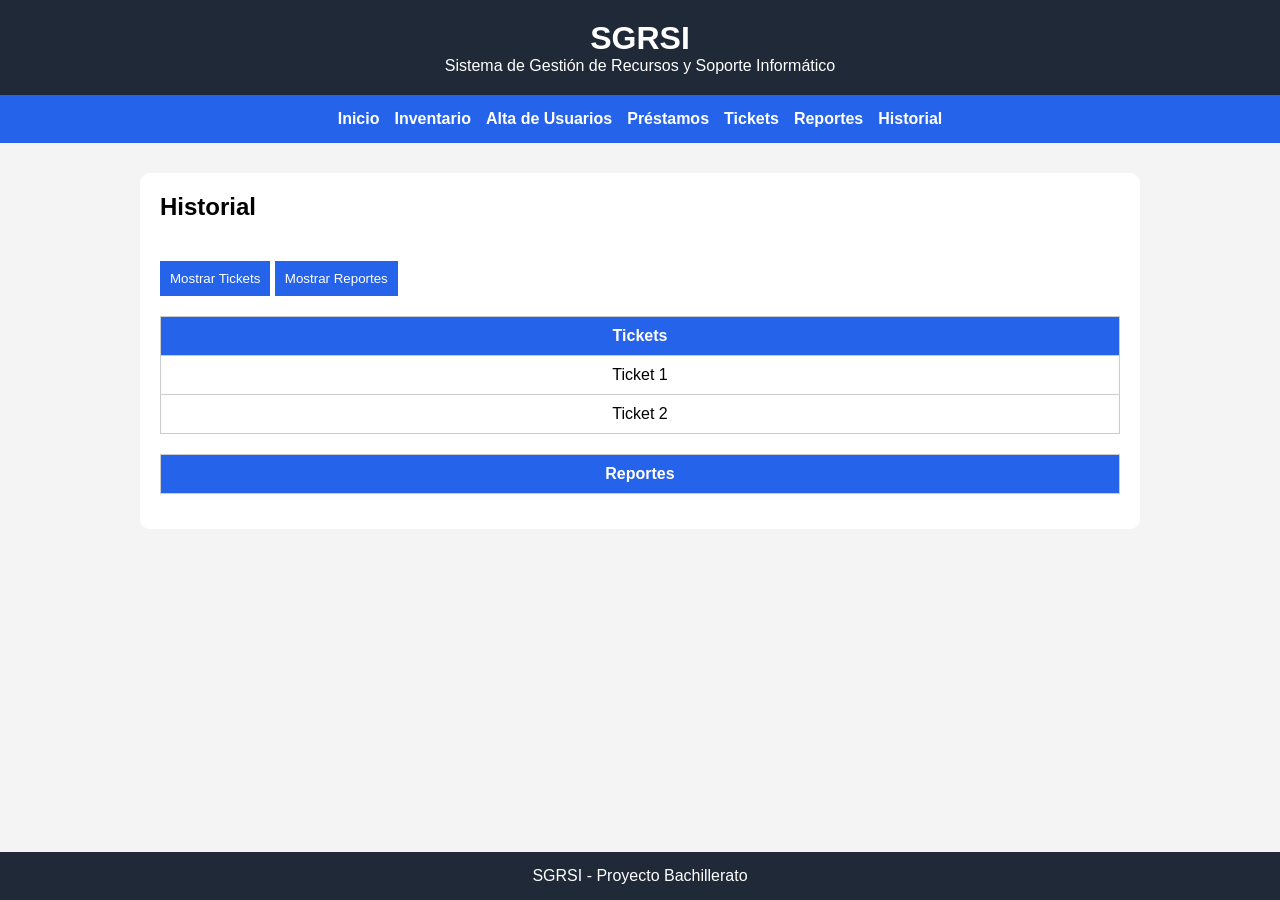
==== indexHistorial.html @ 23abbc3a "fourth commit" ====
<!DOCTYPE html>
<html lang="en">

<head>
    <meta charset="UTF-8">
    <meta name="viewport" content="width=device-width, initial-scale=1.0">
    <title>SGRSI</title>
    <link rel="stylesheet" href="styles.css">
    <link rel="stylesheet" href="css/bootstrap.min.css">
</head>

<body>

    <header>
        <h1>SGRSI</h1>

        <p>
            Sistema de Gestión de Recursos y Soporte Informático
        </p>
    </header>

    <nav>

        <a href="index.html">Inicio</a>
        <a href="indexRecursos.html">Inventario</a>
        <a href="indexUsuarios.html">Alta de Usuarios</a>
        <a href="indexPrestamos.html">Préstamos</a>
        <a href="indexTickets.html">Tickets</a>
        <a href="indexReportes.html">Reportes</a>
        <a href="indexHistorial.html">Historial</a>

    </nav>
    <main>
        <section id="Historial">

            <h2>Historial</h2>
            <button id="botonMostrarTickets">Mostrar Tickets</button>
            <button id="botonMostrarReportes">Mostrar Reportes</button>
            <table id="tablaTickets">
                <thead>
                    <tr>
                        <th>Tickets</th>
                    </tr>
                </thead>
                <tbody id="cuerpoTablaTickets">
                    <tr><td>Ticket 1</td></tr>
                    <tr><td>Ticket 2</td></tr>
                </tbody>
            </table>

            <table class="d-none" id="tablaReportes">
                <thead>
                    <tr>
                        <th>Reportes</th>
                    </tr>
                </thead>
                <tbody id="cuerpoTablaReportes">
                </tbody>
                </table>
                <p id="mensajeEquipo"></p>
               

        </section>

    </main>

    <footer>

        <p>SGRSI - Proyecto Bachillerato</p>

    </footer>

    <script src="historial.js"></script> 
     <script src="js/bootstrap.bundle.min.js"></script>

</body>

</html>
---- styles.css ----
* {
    margin: 0;
    padding: 0;
    box-sizing: border-box;
}

body {
    display: flex;
    flex-direction: column;
    min-height: 100vh;
    margin: 0;
    font-family: Arial, sans-serif;
    background-color: #f4f4f4;
}



header {
    background-color: #1f2937;
    color: white;
    text-align: center;
    padding: 20px;
}



nav {
    background-color: #2563eb;
    display: flex;
    justify-content: center;
    gap: 20px;
    padding: 15px;
}

nav a {
    color: white;
    text-decoration: none;
    font-weight: bold;
}


main {
    flex : 1;
    width: 90%;
    max-width: 1000px;
    margin: auto;
}



section {
    background-color: white;
    margin-top: 30px;
    padding: 20px;
    border-radius: 10px;
}

h2 {
    margin-bottom: 20px;
}



form {
    display: flex;
    flex-direction: column;
}

label {
    margin-top: 10px;
}

input,
select,
textarea {
    padding: 10px;
    margin-top: 5px;
}

button {
    margin-top: 20px;
    padding: 10px;
    background-color: #2563eb;
    color: white;
    border: none;
    cursor: pointer;
}

button:hover {
    background-color: #1d4ed8;
}



table {
    width: 100%;
    border-collapse: collapse;
    margin-top: 20px;
}

th,
td {
    border: 1px solid #ccc;
    padding: 10px;
    text-align: center;
}

th {
    background-color: #2563eb;
    color: white;
}



#mensajeEquipo,
#mensajePrestamo,
#mensajeTicket {
    margin-top: 15px;
    font-weight: bold;
}


footer {
    background-color: #1f2937;
    color: white;
    text-align: center;
    padding: 15px;
    margin-top: 30px;
}



nav {
    display: flex;
    flex-wrap: wrap;
    justify-content: center;
    gap: 15px;
}

main {
    width: 90%;
    max-width: 1000px;
    margin: auto;
}

@media (max-width: 576px) {
    nav {
        flex-direction: column;
        align-items: center;
    }
}

@media (max-width: 576px) {
    main {
        width: 100%;
        padding: 0 10px;
    }
}
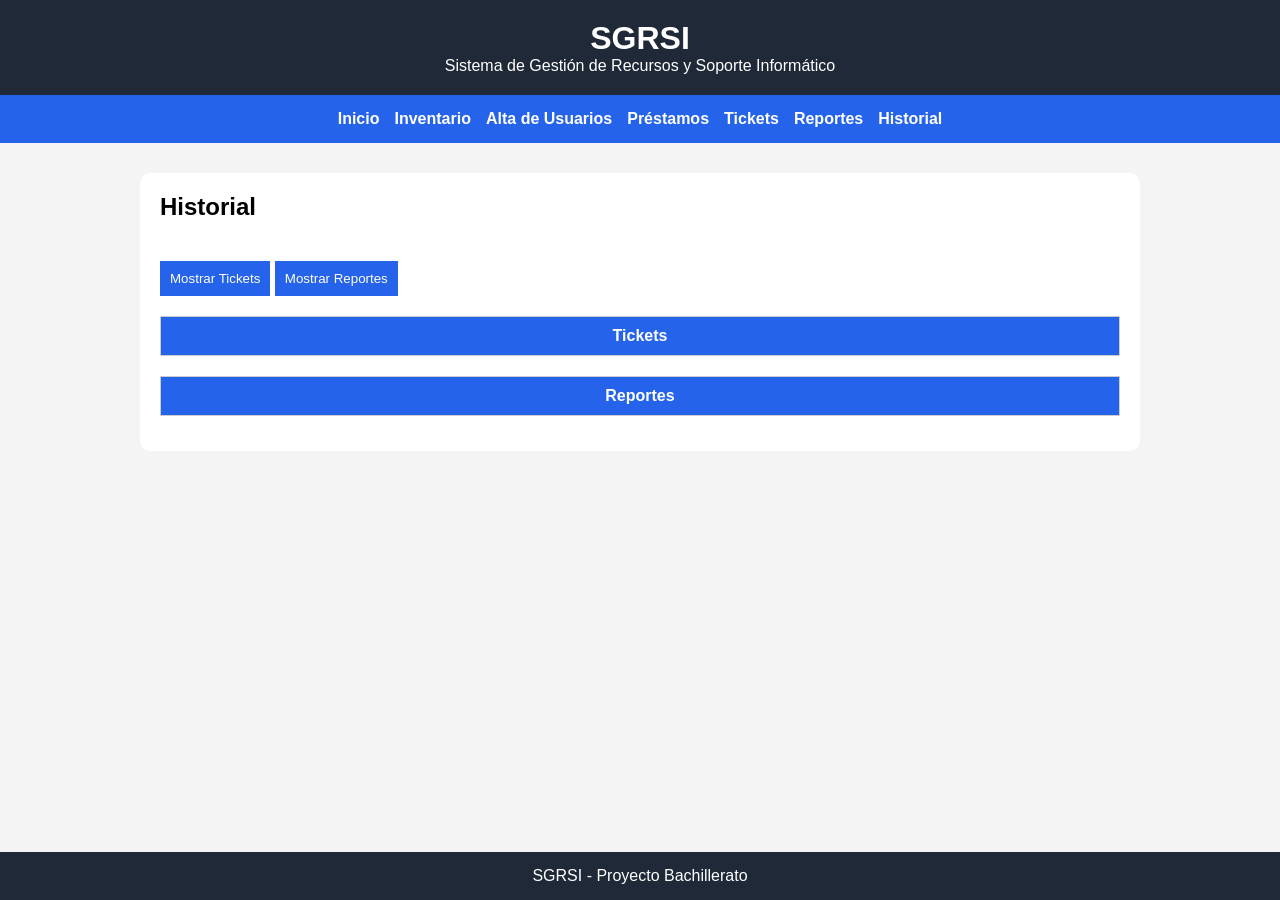
==== commit 37526440: "Muestra los tickets en la tabla del historial" ====
--- a/indexHistorial.html
+++ b/indexHistorial.html
@@ -43,8 +43,6 @@
                     </tr>
                 </thead>
                 <tbody id="cuerpoTablaTickets">
-                    <tr><td>Ticket 1</td></tr>
-                    <tr><td>Ticket 2</td></tr>
                 </tbody>
             </table>
 
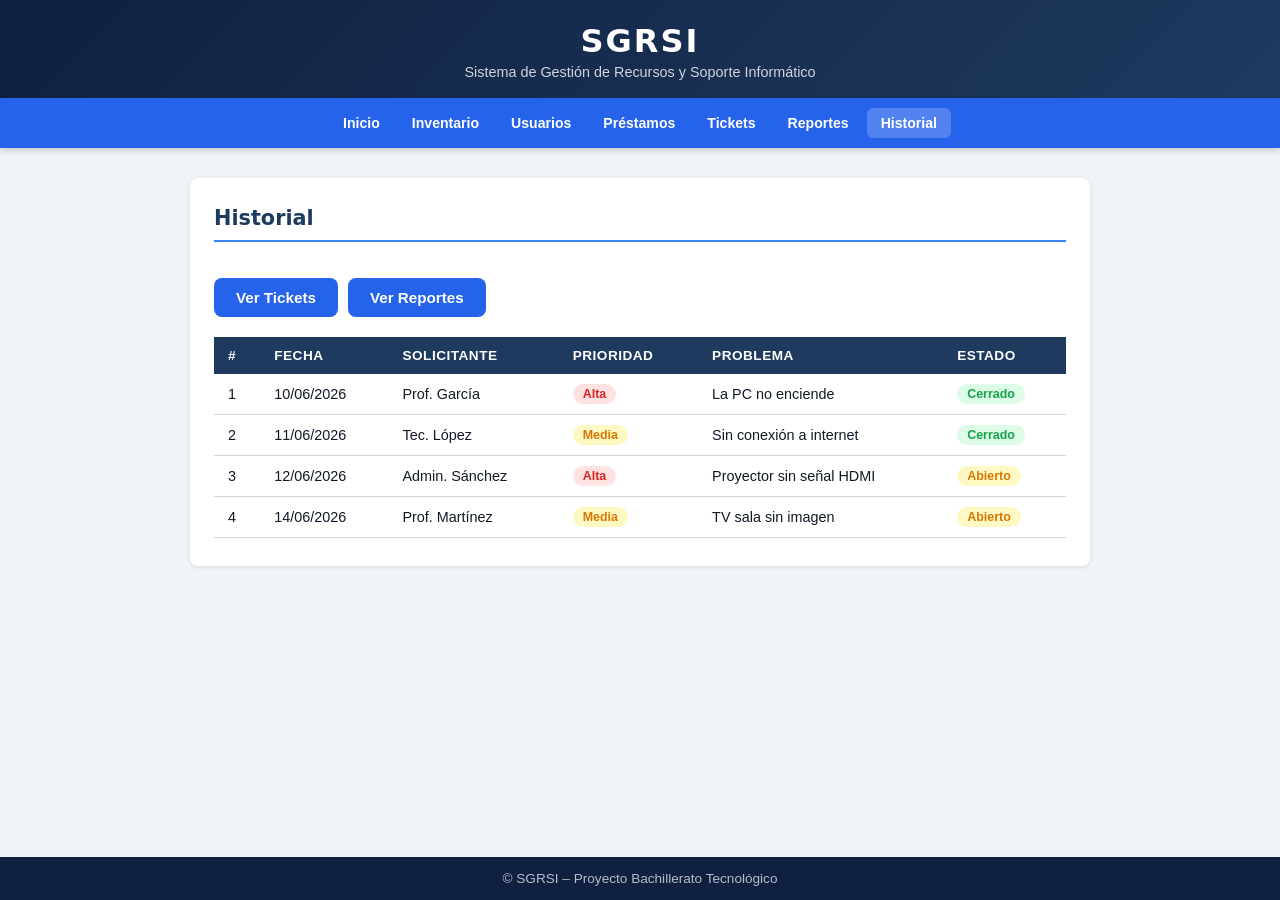
==== commit 11288f63: "refactor: elimina la copia duplicada en ProyectoRevision/ y unifica los scripts" ====
--- a/indexHistorial.html
+++ b/indexHistorial.html
@@ -1,76 +1,45 @@
 <!DOCTYPE html>
-<html lang="en">
-
+<html lang="es">
 <head>
     <meta charset="UTF-8">
     <meta name="viewport" content="width=device-width, initial-scale=1.0">
-    <title>SGRSI</title>
+    <title>SGRSI – Historial</title>
     <link rel="stylesheet" href="styles.css">
-    <link rel="stylesheet" href="css/bootstrap.min.css">
 </head>
-
 <body>
 
-    <header>
-        <h1>SGRSI</h1>
+<header>
+    <h1>SGRSI</h1>
+    <p>Sistema de Gestión de Recursos y Soporte Informático</p>
+</header>
 
-        <p>
-            Sistema de Gestión de Recursos y Soporte Informático
-        </p>
-    </header>
+<nav>
+    <a href="index.html">Inicio</a>
+    <a href="indexRecursos.html">Inventario</a>
+    <a href="indexUsuarios.html">Usuarios</a>
+    <a href="indexPrestamos.html">Préstamos</a>
+    <a href="indexTickets.html">Tickets</a>
+    <a href="indexReportes.html">Reportes</a>
+    <a href="indexHistorial.html" class="activo">Historial</a>
+</nav>
 
-    <nav>
+<main>
+    <section id="Historial">
+        <h2>Historial</h2>
 
-        <a href="index.html">Inicio</a>
-        <a href="indexRecursos.html">Inventario</a>
-        <a href="indexUsuarios.html">Alta de Usuarios</a>
-        <a href="indexPrestamos.html">Préstamos</a>
-        <a href="indexTickets.html">Tickets</a>
-        <a href="indexReportes.html">Reportes</a>
-        <a href="indexHistorial.html">Historial</a>
+        <div style="display:flex; gap:10px; flex-wrap:wrap; margin-bottom:8px;">
+            <button type="button" id="botonMostrarTickets">Ver Tickets</button>
+            <button type="button" id="botonMostrarReportes">Ver Reportes</button>
+        </div>
 
-    </nav>
-    <main>
-        <section id="Historial">
+        <div class="tabla-wrapper" id="contenedorHistorial"></div>
+    </section>
+</main>
 
-            <h2>Historial</h2>
-            <button id="botonMostrarTickets">Mostrar Tickets</button>
-            <button id="botonMostrarReportes">Mostrar Reportes</button>
-            <table id="tablaTickets">
-                <thead>
-                    <tr>
-                        <th>Tickets</th>
-                    </tr>
-                </thead>
-                <tbody id="cuerpoTablaTickets">
-                </tbody>
-            </table>
+<footer>
+    <p>© SGRSI – Proyecto Bachillerato Tecnológico</p>
+</footer>
 
-            <table class="d-none" id="tablaReportes">
-                <thead>
-                    <tr>
-                        <th>Reportes</th>
-                    </tr>
-                </thead>
-                <tbody id="cuerpoTablaReportes">
-                </tbody>
-                </table>
-                <p id="mensajeEquipo"></p>
-               
-
-        </section>
-
-    </main>
-
-    <footer>
-
-        <p>SGRSI - Proyecto Bachillerato</p>
-
-    </footer>
-
-    <script src="historial.js"></script> 
-     <script src="js/bootstrap.bundle.min.js"></script>
-
+<script src="historial.js"></script>
 </body>
-
-</html>+</html>
--- a/styles.css
+++ b/styles.css
@@ -1,3 +1,24 @@
+/* === VARIABLES Y RESET === */
+:root {
+    --primary: #1e3a5f;
+    --primary-light: #2563eb;
+    --primary-dark: #0f2040;
+    --accent: #3b82f6;
+    --accent-hover: #1d4ed8;
+    --success: #16a34a;
+    --danger: #dc2626;
+    --warning: #d97706;
+    --bg: #f0f4f8;
+    --surface: #ffffff;
+    --border: #d1d5db;
+    --text: #111827;
+    --text-muted: #6b7280;
+    --font-heading: 'Segoe UI', system-ui, sans-serif;
+    --font-body: Arial, Helvetica, sans-serif;
+    --radius: 8px;
+    --shadow: 0 1px 4px rgba(0,0,0,0.10);
+}
+
 * {
     margin: 0;
     padding: 0;
@@ -8,153 +29,408 @@
     display: flex;
     flex-direction: column;
     min-height: 100vh;
-    margin: 0;
-    font-family: Arial, sans-serif;
-    background-color: #f4f4f4;
-}
-
-
-
+    font-family: var(--font-body);
+    background-color: var(--bg);
+    color: var(--text);
+}
+
+/* === HEADER === */
 header {
-    background-color: #1f2937;
+    background: linear-gradient(135deg, var(--primary-dark) 0%, var(--primary) 100%);
     color: white;
     text-align: center;
-    padding: 20px;
-}
-
-
-
+    padding: 22px 20px 18px;
+}
+
+header h1 {
+    font-family: var(--font-heading);
+    font-size: 2rem;
+    font-weight: 700;
+    letter-spacing: 2px;
+}
+
+header p {
+    font-size: 0.9rem;
+    opacity: 0.8;
+    margin-top: 4px;
+}
+
+/* === NAV === */
 nav {
-    background-color: #2563eb;
+    background-color: var(--primary-light);
     display: flex;
+    flex-wrap: wrap;
     justify-content: center;
-    gap: 20px;
-    padding: 15px;
+    gap: 4px;
+    padding: 10px 16px;
+    position: sticky;
+    top: 0;
+    z-index: 100;
+    box-shadow: 0 2px 6px rgba(0,0,0,0.2);
 }
 
 nav a {
     color: white;
     text-decoration: none;
-    font-weight: bold;
-}
-
-
+    font-weight: 600;
+    font-size: 0.88rem;
+    padding: 7px 14px;
+    border-radius: 6px;
+    transition: background 0.2s;
+}
+
+nav a:hover,
+nav a.activo {
+    background-color: rgba(255,255,255,0.2);
+}
+
+/* === MAIN === */
 main {
-    flex : 1;
+    flex: 1;
     width: 90%;
-    max-width: 1000px;
-    margin: auto;
-}
-
-
-
+    max-width: 900px;
+    margin: 0 auto;
+    padding: 30px 0 40px;
+}
+
+/* === SECCIÓN === */
 section {
-    background-color: white;
-    margin-top: 30px;
-    padding: 20px;
-    border-radius: 10px;
-}
-
-h2 {
+    background: var(--surface);
+    border-radius: var(--radius);
+    padding: 28px 24px;
+    box-shadow: var(--shadow);
+    margin-bottom: 24px;
+}
+
+section h2 {
+    font-family: var(--font-heading);
+    font-size: 1.3rem;
+    font-weight: 700;
+    color: var(--primary);
     margin-bottom: 20px;
-}
-
-
-
+    padding-bottom: 10px;
+    border-bottom: 2px solid var(--accent);
+}
+
+/* === FORMULARIOS === */
 form {
     display: flex;
     flex-direction: column;
+    gap: 4px;
 }
 
 label {
-    margin-top: 10px;
+    font-size: 0.88rem;
+    font-weight: 600;
+    color: var(--text);
+    margin-top: 12px;
 }
 
 input,
 select,
 textarea {
-    padding: 10px;
-    margin-top: 5px;
-}
-
-button {
+    padding: 10px 12px;
+    margin-top: 4px;
+    border: 1.5px solid var(--border);
+    border-radius: var(--radius);
+    font-size: 0.95rem;
+    font-family: var(--font-body);
+    transition: border-color 0.2s, box-shadow 0.2s;
+    background: #fafafa;
+    color: var(--text);
+}
+
+input:focus,
+select:focus,
+textarea:focus {
+    outline: none;
+    border-color: var(--accent);
+    box-shadow: 0 0 0 3px rgba(59,130,246,0.15);
+    background: white;
+}
+
+textarea {
+    min-height: 90px;
+    resize: vertical;
+}
+
+/* === BOTONES === */
+button,
+.btn {
+    display: inline-block;
+    margin-top: 16px;
+    padding: 11px 22px;
+    background-color: var(--primary-light);
+    color: white;
+    border: none;
+    border-radius: var(--radius);
+    font-size: 0.95rem;
+    font-weight: 600;
+    cursor: pointer;
+    transition: background 0.2s, transform 0.1s;
+    text-align: center;
+}
+
+button:hover,
+.btn:hover {
+    background-color: var(--accent-hover);
+    transform: translateY(-1px);
+}
+
+button:active,
+.btn:active {
+    transform: translateY(0);
+}
+
+button.btn-success {
+    background-color: var(--success);
+}
+button.btn-success:hover {
+    background-color: #15803d;
+}
+
+button.btn-danger {
+    background-color: var(--danger);
+    margin-top: 0;
+    padding: 6px 14px;
+    font-size: 0.82rem;
+}
+button.btn-danger:hover {
+    background-color: #b91c1c;
+}
+
+button.btn-sm {
+    margin-top: 0;
+    padding: 5px 12px;
+    font-size: 0.82rem;
+}
+
+/* === MENSAJES === */
+.mensaje {
+    margin-top: 14px;
+    padding: 10px 14px;
+    border-radius: var(--radius);
+    font-weight: 600;
+    font-size: 0.9rem;
+    display: none;
+}
+
+.mensaje.exito {
+    background: #dcfce7;
+    color: var(--success);
+    border-left: 4px solid var(--success);
+    display: block;
+}
+
+.mensaje.error {
+    background: #fee2e2;
+    color: var(--danger);
+    border-left: 4px solid var(--danger);
+    display: block;
+}
+
+.mensaje.info {
+    background: #dbeafe;
+    color: var(--primary);
+    border-left: 4px solid var(--accent);
+    display: block;
+}
+
+/* === TABLAS === */
+.tabla-wrapper {
+    overflow-x: auto;
     margin-top: 20px;
-    padding: 10px;
-    background-color: #2563eb;
-    color: white;
-    border: none;
-    cursor: pointer;
-}
-
-button:hover {
-    background-color: #1d4ed8;
-}
-
-
+}
 
 table {
     width: 100%;
     border-collapse: collapse;
-    margin-top: 20px;
-}
-
-th,
-td {
-    border: 1px solid #ccc;
-    padding: 10px;
+    font-size: 0.9rem;
+}
+
+thead th {
+    background-color: var(--primary);
+    color: white;
+    padding: 11px 14px;
+    text-align: left;
+    font-weight: 600;
+    font-size: 0.85rem;
+    text-transform: uppercase;
+    letter-spacing: 0.5px;
+}
+
+tbody tr {
+    border-bottom: 1px solid var(--border);
+    transition: background 0.15s;
+}
+
+tbody tr:hover {
+    background-color: #eff6ff;
+}
+
+tbody td {
+    padding: 10px 14px;
+    vertical-align: middle;
+}
+
+/* === BADGES === */
+.badge {
+    display: inline-block;
+    padding: 3px 10px;
+    border-radius: 20px;
+    font-size: 0.78rem;
+    font-weight: 600;
+}
+
+.badge-success { background: #dcfce7; color: var(--success); }
+.badge-danger  { background: #fee2e2; color: var(--danger); }
+.badge-warning { background: #fef9c3; color: var(--warning); }
+.badge-info    { background: #dbeafe; color: var(--primary-light); }
+
+/* === CARDS de resumen === */
+.stats-grid {
+    display: grid;
+    grid-template-columns: repeat(auto-fit, minmax(160px, 1fr));
+    gap: 16px;
+    margin-bottom: 24px;
+}
+
+.stat-card {
+    background: var(--surface);
+    border-radius: var(--radius);
+    padding: 18px 16px;
+    box-shadow: var(--shadow);
     text-align: center;
-}
-
-th {
-    background-color: #2563eb;
-    color: white;
-}
-
-
-
-#mensajeEquipo,
-#mensajePrestamo,
-#mensajeTicket {
-    margin-top: 15px;
-    font-weight: bold;
-}
-
-
+    border-top: 3px solid var(--accent);
+}
+
+.stat-card .numero {
+    font-size: 2rem;
+    font-weight: 700;
+    color: var(--primary);
+    line-height: 1;
+}
+
+.stat-card .etiqueta {
+    font-size: 0.78rem;
+    color: var(--text-muted);
+    margin-top: 4px;
+    text-transform: uppercase;
+    letter-spacing: 0.5px;
+}
+
+/* === FOOTER === */
 footer {
-    background-color: #1f2937;
-    color: white;
+    background: var(--primary-dark);
+    color: rgba(255,255,255,0.7);
     text-align: center;
-    padding: 15px;
-    margin-top: 30px;
-}
-
-
-
-nav {
-    display: flex;
-    flex-wrap: wrap;
-    justify-content: center;
-    gap: 15px;
-}
-
-main {
-    width: 90%;
-    max-width: 1000px;
-    margin: auto;
-}
-
-@media (max-width: 576px) {
+    padding: 14px;
+    font-size: 0.85rem;
+    margin-top: auto;
+}
+
+/* === BIENVENIDA === */
+.bienvenida-hero {
+    background: linear-gradient(135deg, var(--primary) 0%, var(--primary-light) 100%);
+    color: white;
+    border-radius: var(--radius);
+    padding: 40px 32px;
+    margin-bottom: 24px;
+    box-shadow: var(--shadow);
+}
+
+.bienvenida-hero h2 {
+    font-size: 1.6rem;
+    font-family: var(--font-heading);
+    font-weight: 700;
+    color: white;
+    border: none;
+    margin-bottom: 10px;
+    padding: 0;
+}
+
+.bienvenida-hero p {
+    opacity: 0.9;
+    font-size: 1rem;
+    line-height: 1.6;
+}
+
+.modulos-grid {
+    display: grid;
+    grid-template-columns: repeat(auto-fit, minmax(200px, 1fr));
+    gap: 14px;
+}
+
+.modulo-card {
+    background: var(--surface);
+    border-radius: var(--radius);
+    padding: 20px 16px;
+    box-shadow: var(--shadow);
+    text-decoration: none;
+    color: var(--text);
+    border-left: 4px solid var(--accent);
+    transition: transform 0.2s, box-shadow 0.2s;
+    display: block;
+}
+
+.modulo-card:hover {
+    transform: translateY(-2px);
+    box-shadow: 0 4px 12px rgba(0,0,0,0.15);
+}
+
+.modulo-card .icono {
+    font-size: 1.6rem;
+    margin-bottom: 8px;
+}
+
+.modulo-card h3 {
+    font-size: 1rem;
+    font-weight: 700;
+    color: var(--primary);
+    margin-bottom: 4px;
+}
+
+.modulo-card p {
+    font-size: 0.82rem;
+    color: var(--text-muted);
+}
+
+/* === EMPTY STATE === */
+.empty-state {
+    text-align: center;
+    padding: 32px;
+    color: var(--text-muted);
+    font-size: 0.9rem;
+}
+
+/* === RESPONSIVE === */
+@media (max-width: 600px) {
+    header h1 { font-size: 1.5rem; }
+
     nav {
-        flex-direction: column;
-        align-items: center;
-    }
-}
-
-@media (max-width: 576px) {
+        gap: 4px;
+        padding: 8px;
+    }
+
+    nav a {
+        padding: 6px 10px;
+        font-size: 0.8rem;
+    }
+
     main {
-        width: 100%;
-        padding: 0 10px;
-    }
-}
-
-
+        width: 95%;
+        padding: 16px 0 30px;
+    }
+
+    section {
+        padding: 18px 14px;
+    }
+
+    .stats-grid {
+        grid-template-columns: repeat(2, 1fr);
+    }
+
+    .modulos-grid {
+        grid-template-columns: 1fr;
+    }
+}
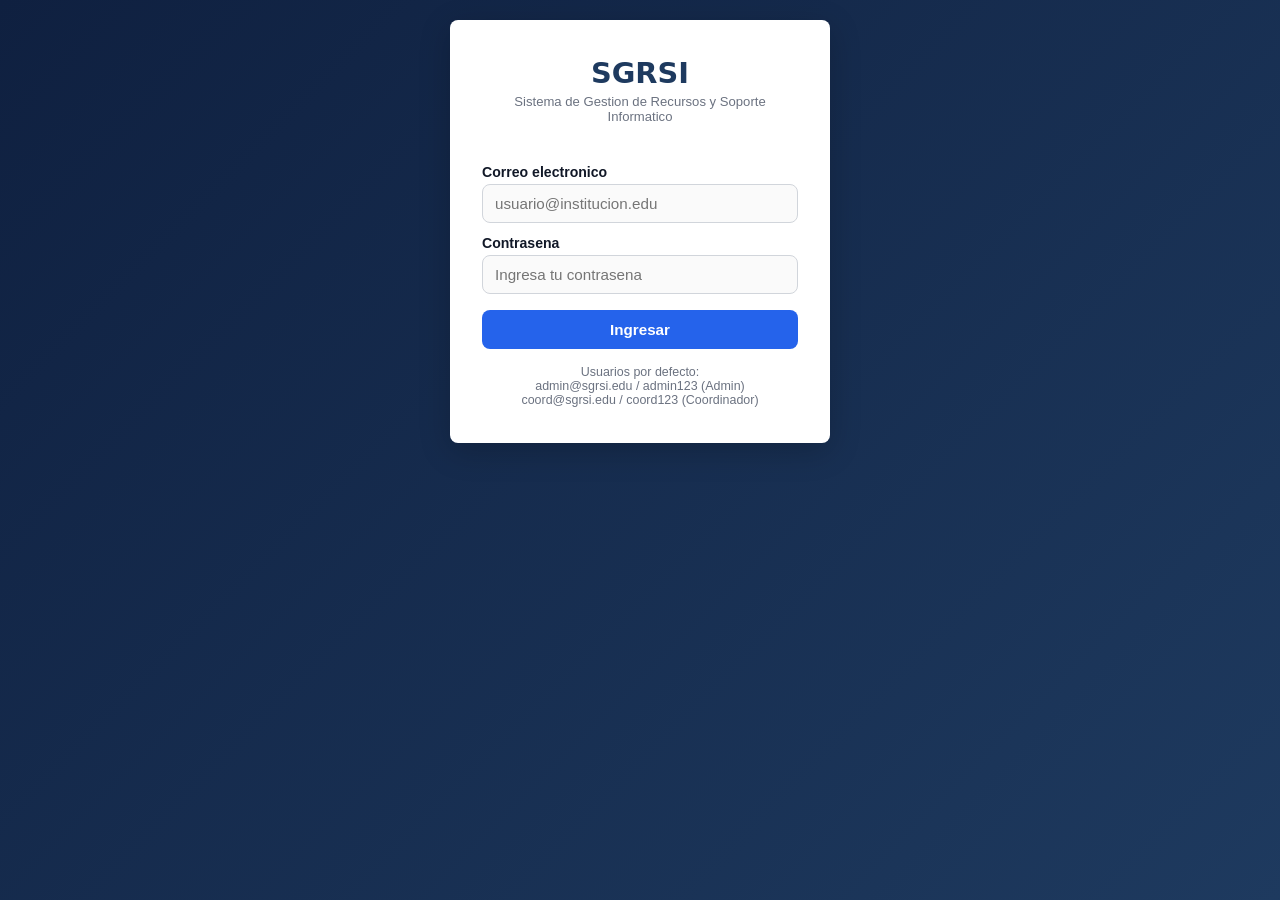
==== commit 04b2ed39: "feat: agrega la pantalla de login y el control de acceso en todas las páginas" ====
--- a/indexHistorial.html
+++ b/indexHistorial.html
@@ -40,6 +40,7 @@
     <p>© SGRSI – Proyecto Bachillerato Tecnológico</p>
 </footer>
 
+<script src="auth.js"></script>
 <script src="historial.js"></script>
 </body>
 </html>
--- a/styles.css
+++ b/styles.css
@@ -395,6 +395,93 @@
     color: var(--text-muted);
 }
 
+/* === LOGIN === */
+.login-body {
+    display: flex;
+    justify-content: center;
+    align-items: center;
+    min-height: 100vh;
+    background: linear-gradient(135deg, var(--primary-dark) 0%, var(--primary) 100%);
+}
+
+.login-main {
+    width: 100%;
+    max-width: 420px;
+    padding: 20px;
+}
+
+.login-card {
+    background: var(--surface);
+    border-radius: var(--radius);
+    padding: 36px 32px;
+    box-shadow: 0 8px 32px rgba(0,0,0,0.2);
+}
+
+.login-header {
+    text-align: center;
+    margin-bottom: 28px;
+}
+
+.login-header h1 {
+    font-family: var(--font-heading);
+    font-size: 1.8rem;
+    color: var(--primary);
+    font-weight: 700;
+}
+
+.login-header p {
+    font-size: 0.82rem;
+    color: var(--text-muted);
+    margin-top: 4px;
+}
+
+.login-card form {
+    gap: 0;
+}
+
+.user-info {
+    display: flex;
+    justify-content: flex-end;
+    align-items: center;
+    gap: 12px;
+    padding: 6px 20px;
+    background: rgba(0,0,0,0.15);
+    font-size: 0.85rem;
+    flex-wrap: wrap;
+}
+
+.user-info span {
+    color: white;
+    font-weight: 600;
+}
+
+.rol-badge {
+    display: inline-block;
+    padding: 2px 10px;
+    border-radius: 20px;
+    font-size: 0.75rem;
+    font-weight: 600;
+    background: rgba(255,255,255,0.2);
+    color: white;
+    margin-left: 6px;
+}
+
+.btn-logout {
+    background: rgba(255,255,255,0.15);
+    color: white;
+    border: 1px solid rgba(255,255,255,0.3);
+    padding: 5px 14px;
+    border-radius: var(--radius);
+    font-size: 0.82rem;
+    cursor: pointer;
+    font-weight: 600;
+    transition: background 0.2s;
+}
+
+.btn-logout:hover {
+    background: rgba(255,255,255,0.3);
+}
+
 /* === EMPTY STATE === */
 .empty-state {
     text-align: center;
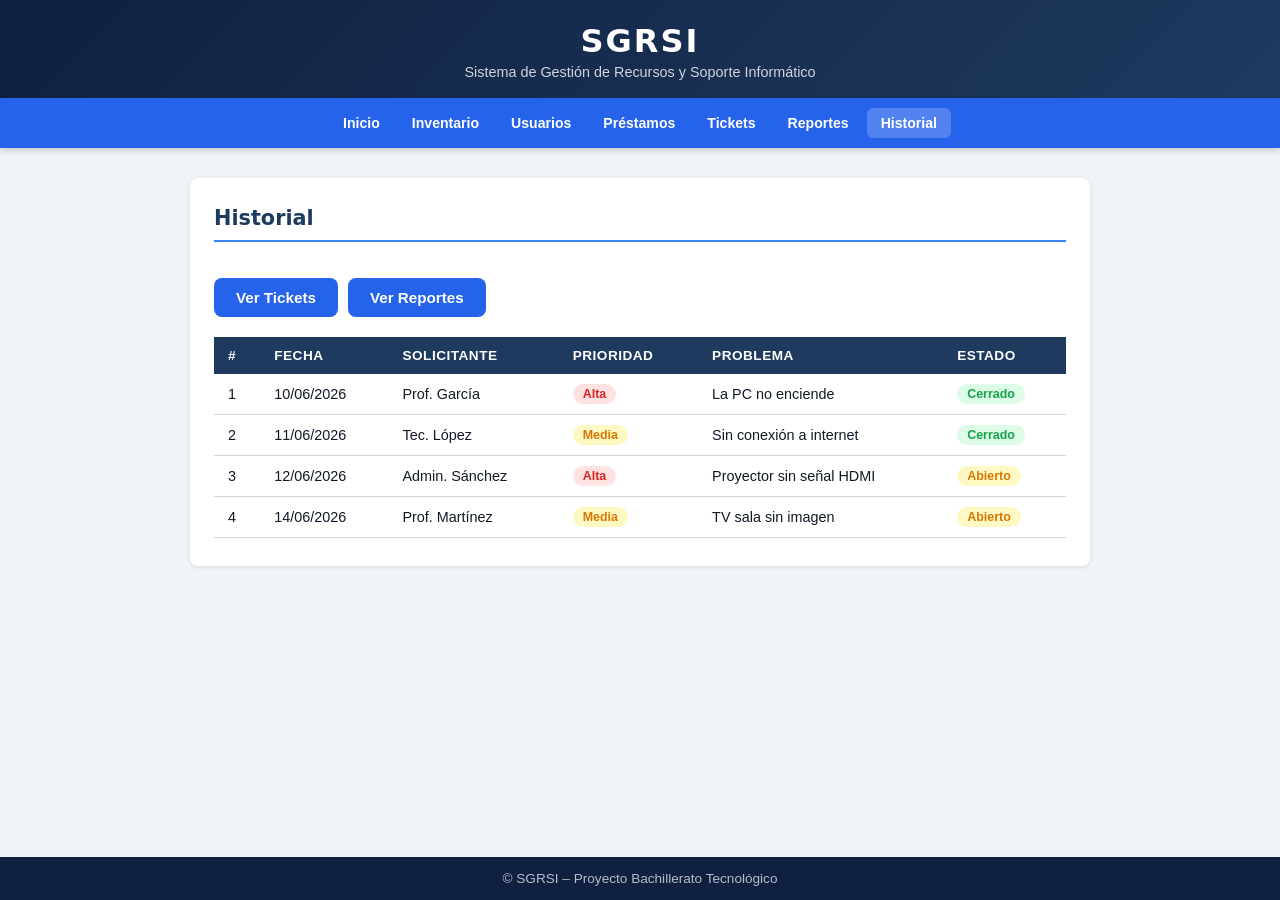
==== commit c3e02460: "Inicia la versión con PHP y MySQL Agrega la base de datos BD_SGRSI, la conexión (conexion_db.php) y " ====
--- a/indexHistorial.html
+++ b/indexHistorial.html
@@ -40,7 +40,6 @@
     <p>© SGRSI – Proyecto Bachillerato Tecnológico</p>
 </footer>
 
-<script src="auth.js"></script>
 <script src="historial.js"></script>
 </body>
 </html>
--- a/styles.css
+++ b/styles.css
@@ -395,93 +395,6 @@
     color: var(--text-muted);
 }
 
-/* === LOGIN === */
-.login-body {
-    display: flex;
-    justify-content: center;
-    align-items: center;
-    min-height: 100vh;
-    background: linear-gradient(135deg, var(--primary-dark) 0%, var(--primary) 100%);
-}
-
-.login-main {
-    width: 100%;
-    max-width: 420px;
-    padding: 20px;
-}
-
-.login-card {
-    background: var(--surface);
-    border-radius: var(--radius);
-    padding: 36px 32px;
-    box-shadow: 0 8px 32px rgba(0,0,0,0.2);
-}
-
-.login-header {
-    text-align: center;
-    margin-bottom: 28px;
-}
-
-.login-header h1 {
-    font-family: var(--font-heading);
-    font-size: 1.8rem;
-    color: var(--primary);
-    font-weight: 700;
-}
-
-.login-header p {
-    font-size: 0.82rem;
-    color: var(--text-muted);
-    margin-top: 4px;
-}
-
-.login-card form {
-    gap: 0;
-}
-
-.user-info {
-    display: flex;
-    justify-content: flex-end;
-    align-items: center;
-    gap: 12px;
-    padding: 6px 20px;
-    background: rgba(0,0,0,0.15);
-    font-size: 0.85rem;
-    flex-wrap: wrap;
-}
-
-.user-info span {
-    color: white;
-    font-weight: 600;
-}
-
-.rol-badge {
-    display: inline-block;
-    padding: 2px 10px;
-    border-radius: 20px;
-    font-size: 0.75rem;
-    font-weight: 600;
-    background: rgba(255,255,255,0.2);
-    color: white;
-    margin-left: 6px;
-}
-
-.btn-logout {
-    background: rgba(255,255,255,0.15);
-    color: white;
-    border: 1px solid rgba(255,255,255,0.3);
-    padding: 5px 14px;
-    border-radius: var(--radius);
-    font-size: 0.82rem;
-    cursor: pointer;
-    font-weight: 600;
-    transition: background 0.2s;
-}
-
-.btn-logout:hover {
-    background: rgba(255,255,255,0.3);
-}
-
 /* === EMPTY STATE === */
 .empty-state {
     text-align: center;
